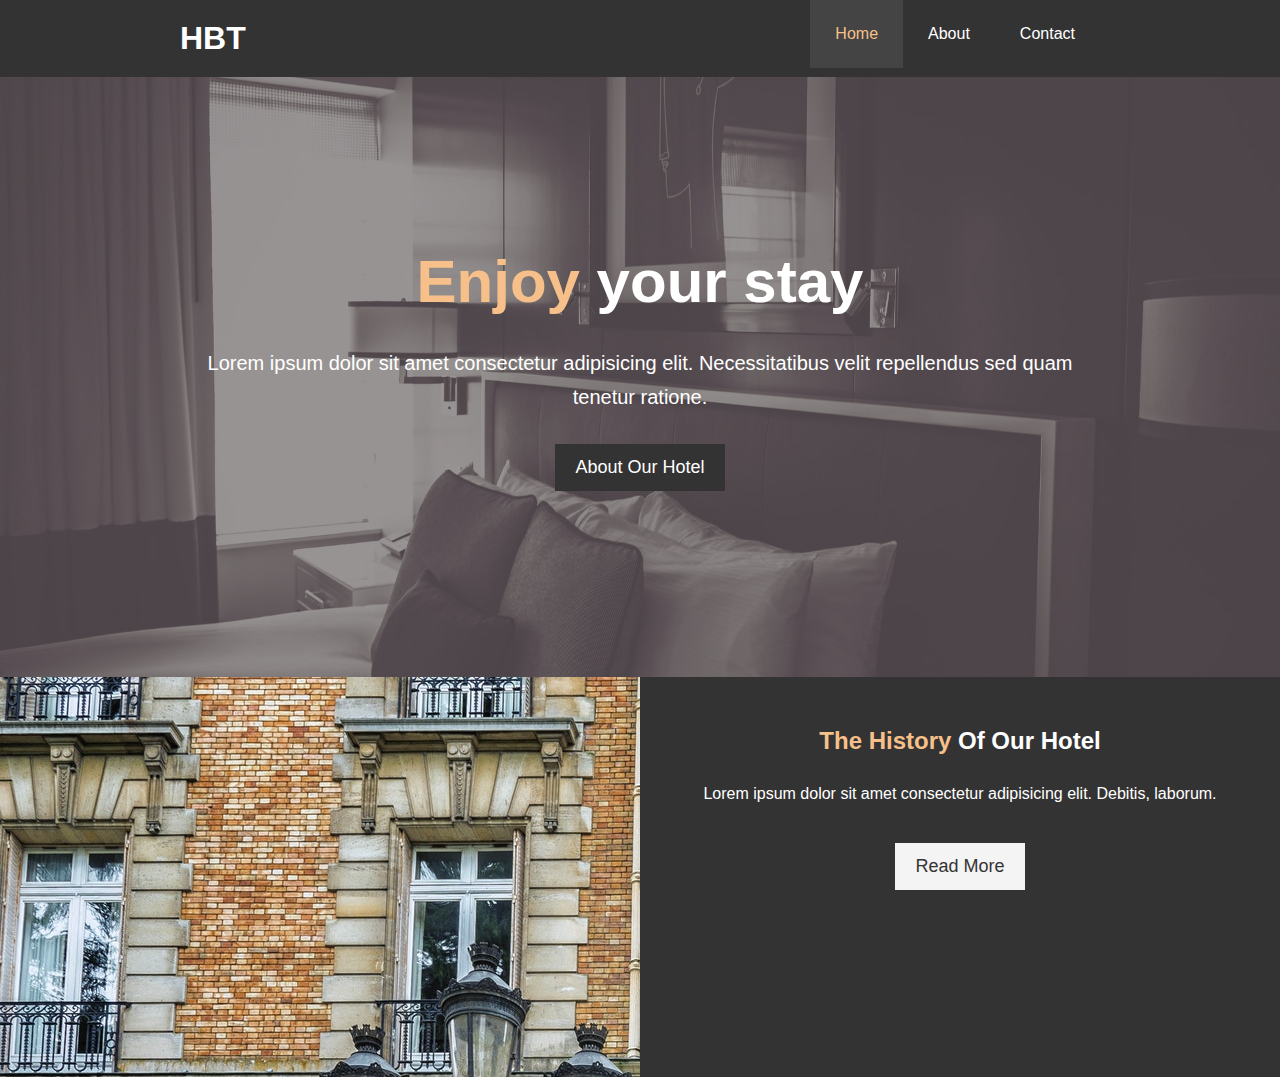
==== index.html @ 53946600 "index page navbar buttons and info" ====
<!DOCTYPE html>
<html lang="en">
<head>
    <meta charset="UTF-8">
    <meta http-equiv="X-UA-Compatible" content="IE=edge">
    <meta name="viewport" content="width=device-width, initial-scale=1.0">
    <meta name="discription" content="Welcome to the most 
    extraordinary hotel in Boston">
    <meta name="keywords" content="Hotel, boston hotel, new england hotel">
    <link rel="stylesheet" href="css/style.css">
    <title>Hotel BT | </title>
</head>
<body>
    <header>
        <nav id="navbar">
            <div class="container">
                <h1 id="logo"><a href="index.hmtl">HBT</a></h1>
                <ul id="menu">
                <li><a class="current" href="index.html">Home</a></li>
                <li><a href="about.html">About</a></li>
                <li><a href="contact.html">Contact</a></li>
                </ul>
            </div>            
        </nav>
        <div id="showcase">
            <div class="container">
                <div class="showcase-content">
                    <h1><span class="text-primary">Enjoy</span> your stay</h1>
                    <p class="lead">Lorem ipsum dolor sit amet consectetur 
                        adipisicing elit. Necessitatibus velit 
                        repellendus sed quam tenetur ratione.</p>
                    <a class="btn" href="about.html">About Our Hotel</a>

                </div>
            </div>
        </div>
    </header>

    <section id="home-info" class="bg-dark">
        <div class="info-img"></div>
        <div class="info-content">
            <h2><span class="text-primary">The History</span>
                Of Our Hotel
            </h2>
            <p>Lorem ipsum dolor sit amet
                consectetur adipisicing elit.
                Debitis, laborum.
            </p>
            <a href="about.html" class="btn btn-light">Read More</a>
        </div>
    </section>
    
</body>
</html>
---- css/style.css ----
/* CSS Reset */
*{
    margin:0;
    padding:0;
    box-sizing:border-box;
}
/* Main Styling */
html, body{
font-family: 'Segoe UI', Tahoma, Geneva, Verdana, sans-serif;
line-height-step: 1.7em;

}
a{
    text-decoration: none;
    color:#333;
}
h1,h2,h3{
    padding-bottom:20px;
}
p{
    margin:10px 0;
}
/* Utility Class */
.container{
    margin:auto;
    max-width:960px;
    overflow:auto;
    padding: 0 20px;
}
.text-primary{
color:#f7c08a;
}
.lead{
    font-size:20px;
}
.btn{
    display:inline-block;
    font-size: 18px;
    color:#fff;
    background:#333;
    padding: 13px 20px;
    border:none;
    cursor:pointer;
}
.btn:hover{
    background:#f7c08a;
}
.btn-light{
    background: #f4f4f4;
    color:#333;
}
.bg-dark{
    background:#333 ;
    color:#fff;
}
.bg-light{
    background:#fff ;
    color:#333;
}
.bg-primary{
    background:#333 ;
    color:#f7c08a;
}
/* Navbar */
#navbar{
    background: #333;
    color:#fff;
    overflow:auto;
}
#navbar a{
    color:#fff;
}
#navbar #logo{
    float: left;
    padding-top:20px;
}
#navbar #menu{
    list-style: none;
    float:right;

}
#navbar #menu li{
    float:left;
}
#navbar #menu li a{
    display:block;
    padding: 25px;
    text-align: center;
}
#navbar #menu li a:hover,
#navbar #menu li a.current{
    background: #444;
    color:#f7c08a;

}
/* Showcase */
#showcase{
    background: url('../img/showcase.jpg') no-repeat center center/cover;
    height: 600px;
}
#showcase .showcase-content{
    color:#fff;
    text-align:center;
    padding-top:170px;

}
#showcase .showcase-content h1{
    font-size:60px;
    

}
#showcase .showcase-content p{
    padding-bottom:20px;
    line-height: 1.7em;
}

/* Home Info */
#home-info{
    height: 400px;
    }

#home-info .info-img{
    float: left;
    width:50%;
    background:url('../img/photo-1.jpg') no-repeat;
    min-height: 100%;
}
#home-info .info-content{
    float:right;
    width:50%;
    height:100%;
    text-align: center;
    padding:50px 30px;
    overflow: hidden;
}
#home-info .info-content p{
    padding-bottom:30px;
}
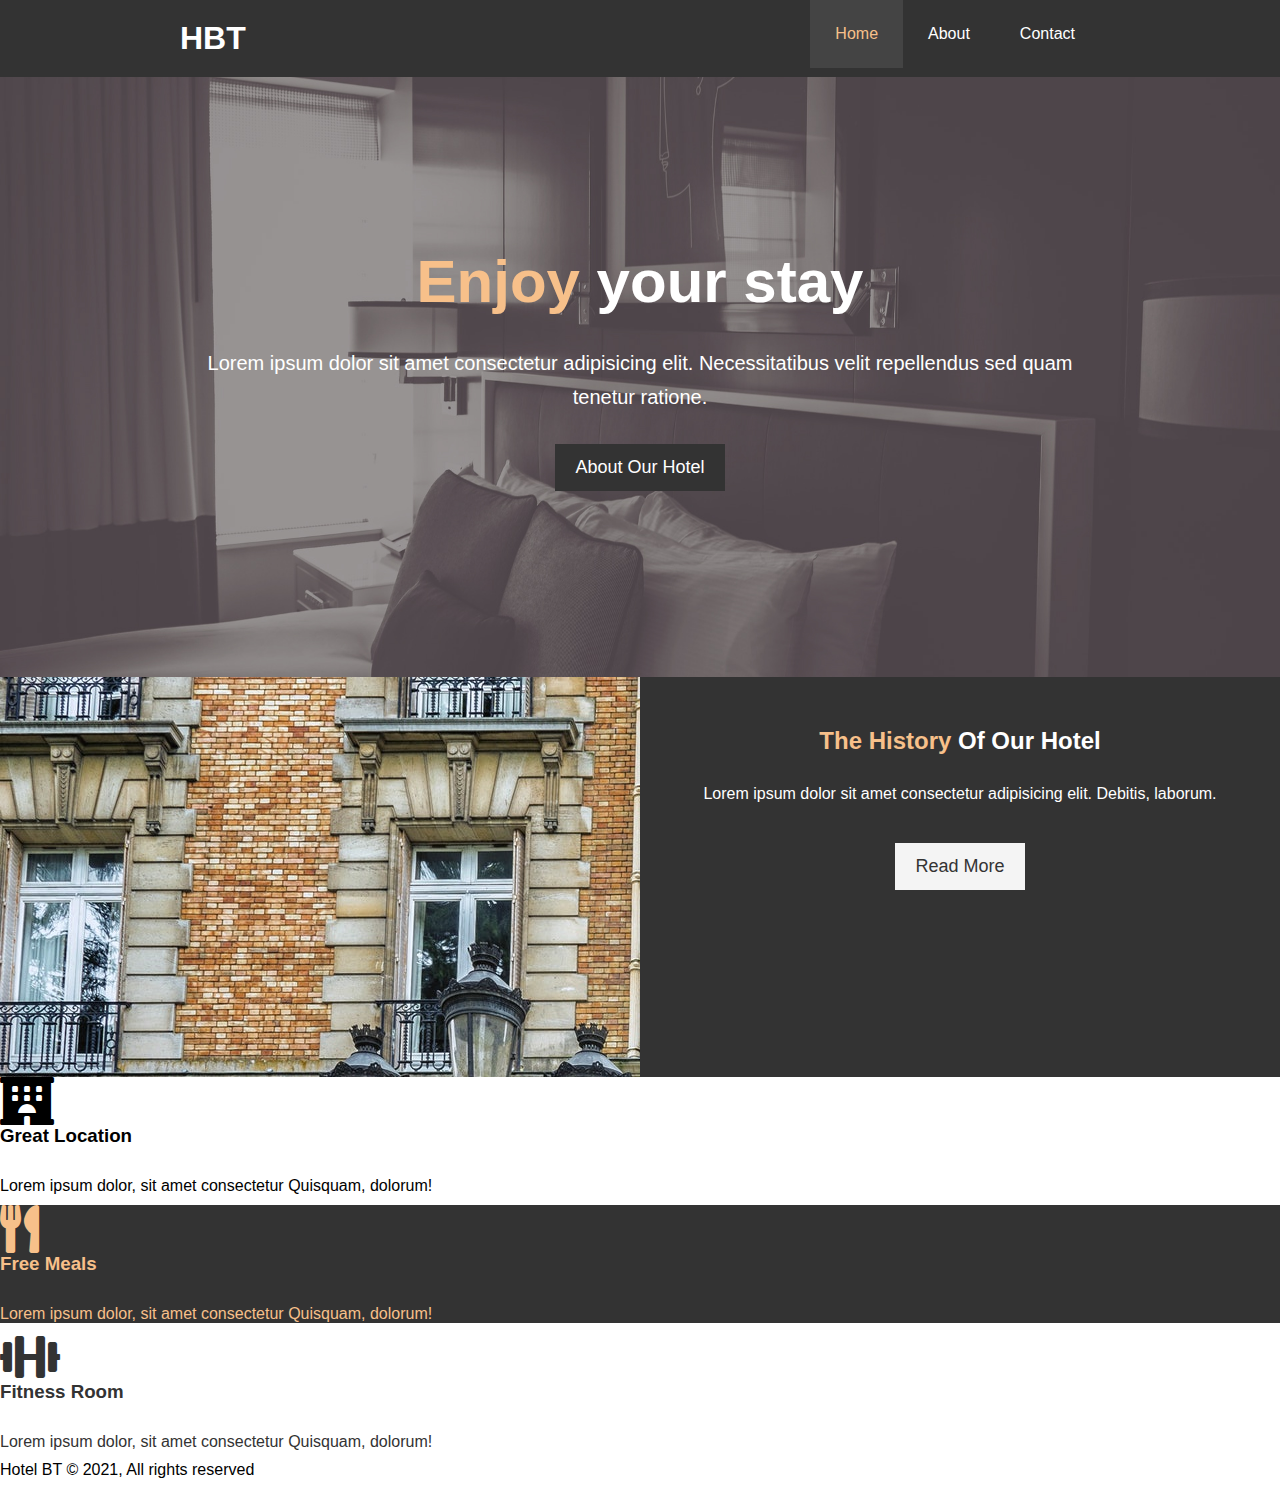
==== commit b5887bcf: "index page completed - added footer and icons" ====
--- a/index.html
+++ b/index.html
@@ -8,6 +8,7 @@
     extraordinary hotel in Boston">
     <meta name="keywords" content="Hotel, boston hotel, new england hotel">
     <link rel="stylesheet" href="css/style.css">
+    <link rel="stylesheet" href="./css/all.css">
     <title>Hotel BT | </title>
 </head>
 <body>
@@ -49,6 +50,34 @@
             <a href="about.html" class="btn btn-light">Read More</a>
         </div>
     </section>
+    <section id="features">
+        
+        <div class="box">
+            <i class="fas fa-hotel fa-3x"></i>
+            <h3>Great Location</h3>
+            <p>Lorem ipsum dolor, sit amet consectetur 
+                Quisquam, dolorum!
+            </p>
+        </div>
+        <div class="box bg-primary">
+            <i class="fas fa-utensils fa-3x"></i>
+            <h3>Free Meals</h3>
+            <p>Lorem ipsum dolor, sit amet consectetur 
+                Quisquam, dolorum!
+            </p>
+        </div>
+        <div class="box bg-light">
+            <i class="fas fa-dumbbell fa-3x"></i>
+            <h3>Fitness Room</h3>
+            <p>Lorem ipsum dolor, sit amet consectetur 
+                 Quisquam, dolorum!
+            </p>
+        </div>
+    </section>
+    <div class="clr"></div>
+    <footer id="main-footer">
+        <p>Hotel BT &copy; 2021, All rights reserved</p>
+    </footer>
     
 </body>
 </html>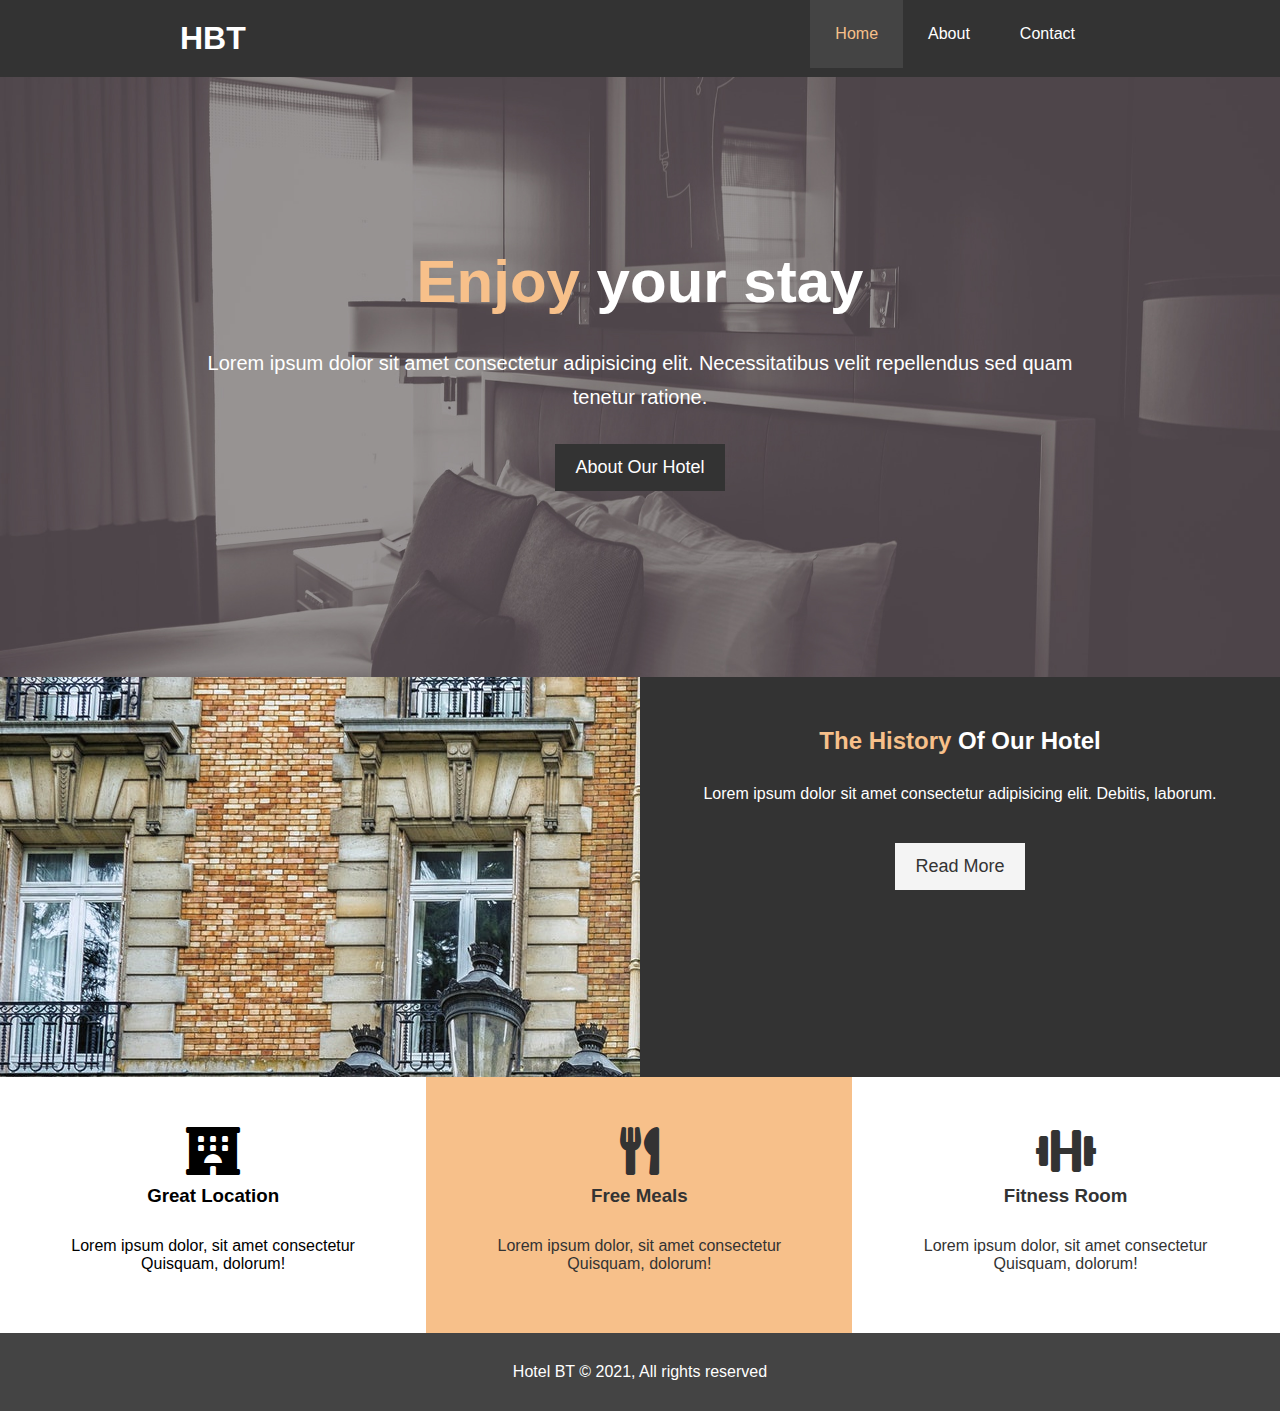
==== commit 011eee53: "about page added" ====
--- a/index.html
+++ b/index.html
@@ -9,7 +9,7 @@
     <meta name="keywords" content="Hotel, boston hotel, new england hotel">
     <link rel="stylesheet" href="css/style.css">
     <link rel="stylesheet" href="./css/all.css">
-    <title>Hotel BT | </title>
+    <title>Hotel BT | Welcome </title>
 </head>
 <body>
     <header>
--- a/css/style.css
+++ b/css/style.css
@@ -58,8 +58,26 @@
     color:#333;
 }
 .bg-primary{
-    background:#333 ;
-    color:#f7c08a;
+    background:#f7c08a ;
+    color:#333;
+}
+.clr{
+    clear:both;
+}
+.l-heading{
+    font-size: 40px;;
+}
+
+/* Padding */
+
+.py-1{
+    padding:10px 0;    
+}
+.py-2{
+    padding:20px 0;
+}
+.py-3{
+    padding:30px 0;
 }
 /* Navbar */
 #navbar{
@@ -136,3 +154,64 @@
 #home-info .info-content p{
     padding-bottom:30px;
 }
+
+/* Features */
+.box{
+    float:left;
+    width:33.3%;
+    padding:50px;
+    text-align:center;
+
+}
+.box i{
+    margin-bottom: 10px;
+}
+/* About-info */
+#about-info .info-right{
+    float:right;
+    width:50%;
+    min-height:100%;
+    
+}
+#about-info .info-right img{
+    display:block;
+    margin:auto;
+    width: 80%;
+    border-radius:50%;
+}
+#about-info .info-left{
+    float:left;
+    width:50%;
+    min-height:100%;;
+}
+/* Testemonial */
+#testemonials{
+    height: 600px;
+    background:url('../img/test-bg.jpg') no-repeat center center/cover;
+    padding-top:100px;
+}
+#testemonials  h2{
+    color: #fff;
+    text-align: center;
+    padding-bottom: 40px;
+}
+#testemonials .testemonials{
+    padding:20px;
+    margin-bottom: 40px;
+    border-radius: 5px;
+    opacity: 0.87;
+}
+#testemonials .testemonials img{
+    float:left;
+    width:100px;
+    margin-right:15px;
+    border-radius: 50%;;
+}
+/* Footer */
+#main-footer{
+    text-align:center;
+    background:#444;
+    color:#fff;
+    padding:20px;
+
+}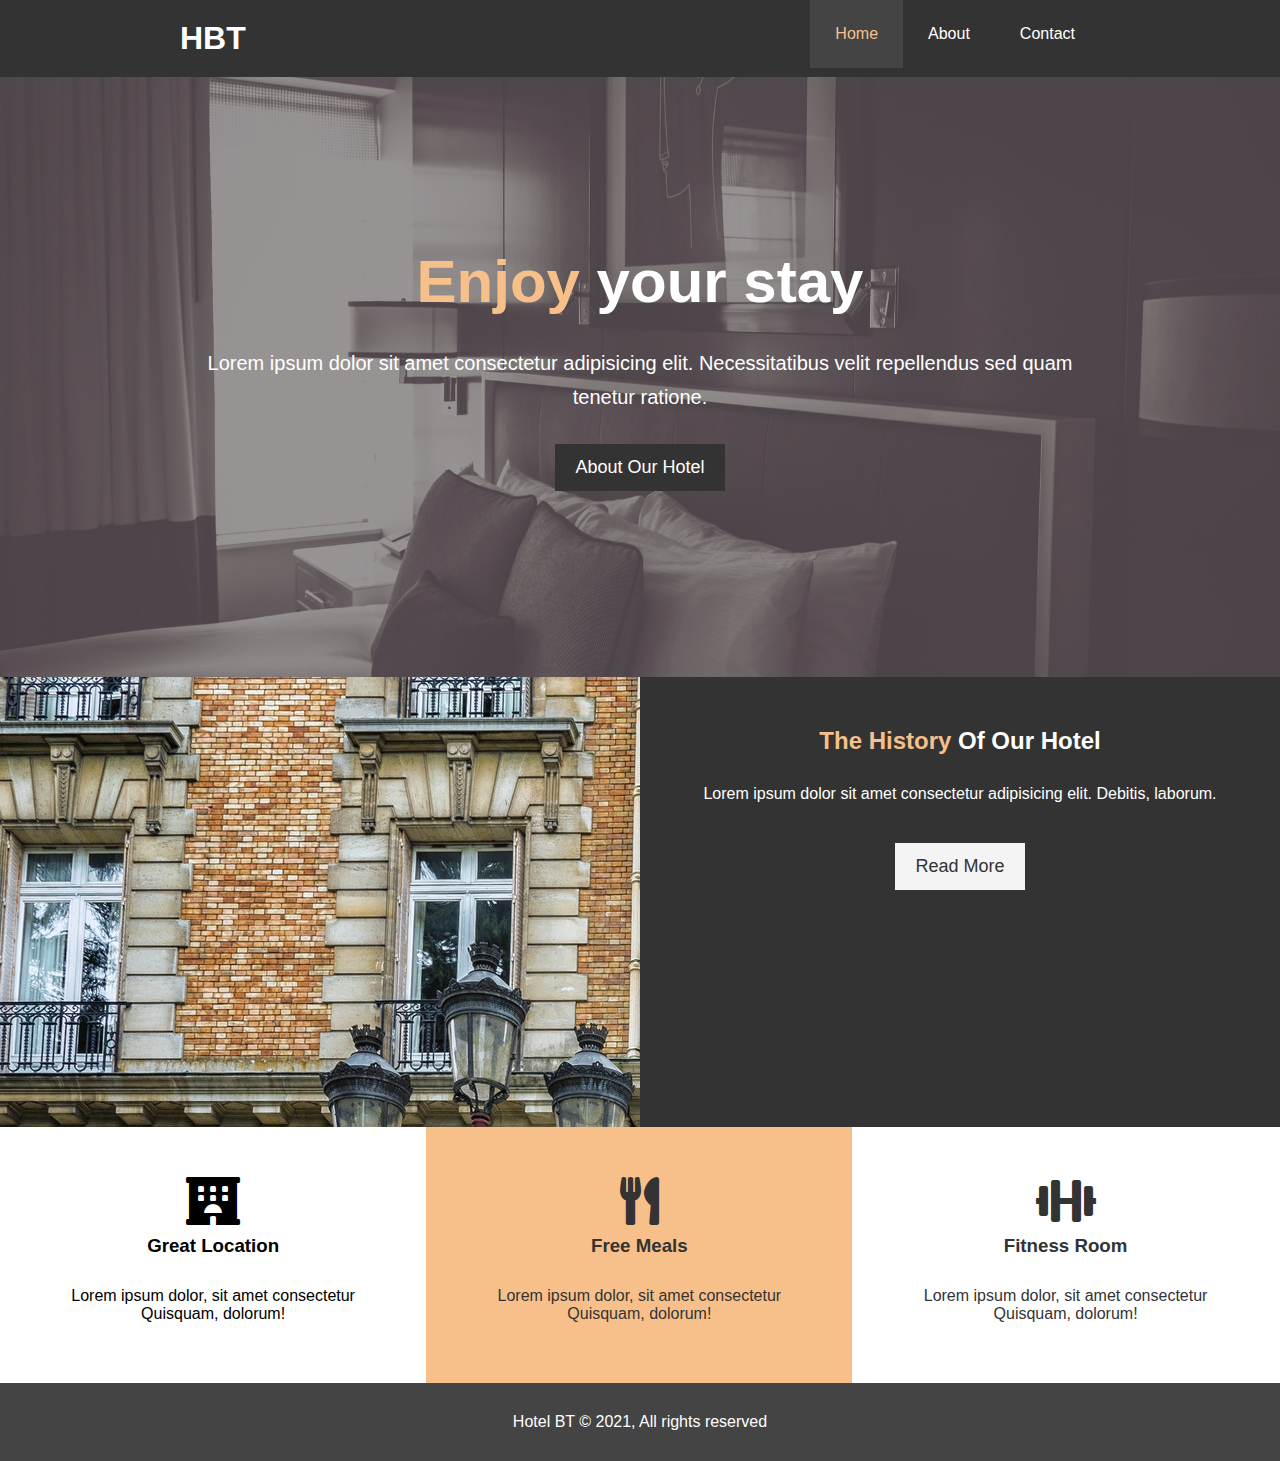
==== commit 23c6db55: "added media queries and responsive design" ====
--- a/index.html
+++ b/index.html
@@ -9,13 +9,15 @@
     <meta name="keywords" content="Hotel, boston hotel, new england hotel">
     <link rel="stylesheet" href="css/style.css">
     <link rel="stylesheet" href="./css/all.css">
+    <link rel="stylesheet" media="screen and (max-width: 768px)" href="./css/mobile.css">
+    <link rel="stylesheet" media="screen and (max-height: 500px)" href="./css/mobile.css">
     <title>Hotel BT | Welcome </title>
 </head>
 <body>
     <header>
         <nav id="navbar">
             <div class="container">
-                <h1 id="logo"><a href="index.hmtl">HBT</a></h1>
+                <h1 id="logo"><a href="index.html">HBT</a></h1>
                 <ul id="menu">
                 <li><a class="current" href="index.html">Home</a></li>
                 <li><a href="about.html">About</a></li>
--- a/css/style.css
+++ b/css/style.css
@@ -65,7 +65,8 @@
     clear:both;
 }
 .l-heading{
-    font-size: 40px;;
+    font-size: 40px;
+    line-height: 1.2;
 }
 
 /* Padding */
@@ -134,7 +135,7 @@
 
 /* Home Info */
 #home-info{
-    height: 400px;
+    height: 450px;
     }
 
 #home-info .info-img{
@@ -196,7 +197,8 @@
     padding-bottom: 40px;
 }
 #testemonials .testemonials{
-    padding:20px;
+    padding:40px;
+    
     margin-bottom: 40px;
     border-radius: 5px;
     opacity: 0.87;
@@ -206,6 +208,28 @@
     width:100px;
     margin-right:15px;
     border-radius: 50%;;
+}
+/* Contact Form */
+#contact-form .form-group{
+    margin-bottom: 20px;
+}
+#contact-form label{
+    display: block;
+    margin-bottom: 5px;
+}
+#contact-form input,
+#contact-form textarea{
+    width: 100%;
+    padding: 10px;
+    border: 1px #ddd solid;
+}
+#contact-form textarea{
+    height:200px;
+}
+#contact-form input:focus,
+#contact-form textarea:focus{
+    outline:none;
+    border-color:#f7c08a;
 }
 /* Footer */
 #main-footer{
--- a/css/mobile.css
+++ b/css/mobile.css
@@ -0,0 +1,61 @@
+#navbar #logo{
+    float: none;
+    text-align: center;
+}
+#navbar #menu, #navbar #menu li{
+    float: none;
+}
+#navbar #menu li a{
+    padding: 10px;
+    border-bottom: #444 dotted 1px;
+}
+
+/* Showcase */
+#showcase{
+    height:100%;
+    }
+    #showcase .showcase-content{
+        padding-top: 70px;
+        padding-bottom:30px;
+    }
+
+/* Home info */
+
+#home-info .info-img{
+    display: none;
+}
+#home-info .info-content{
+    float:none;
+    width:100%;
+    height:100%;
+   
+}
+/* Boxes */
+.box{
+    float:none;
+    width: 100%
+}
+/* About */
+#about-info .info-right,
+#about-info .info-left{
+    float:none;
+    width:100%;
+}
+#about-info .info-right{
+    margin-top:30px;
+}
+.l-heading{
+    text-align:center;
+}
+
+/* About | Testemonials */
+#testemonials .testemonials img{
+    width:80px;
+}
+#testemonials .testemonials{
+    padding: 40px;
+}
+/* Contact */
+#contact-info .box{
+    border-bottom: #444 dotted 1px;
+}--- a/css/mobile.css
+++ b/css/mobile.css
@@ -0,0 +1,61 @@
+#navbar #logo{
+    float: none;
+    text-align: center;
+}
+#navbar #menu, #navbar #menu li{
+    float: none;
+}
+#navbar #menu li a{
+    padding: 10px;
+    border-bottom: #444 dotted 1px;
+}
+
+/* Showcase */
+#showcase{
+    height:100%;
+    }
+    #showcase .showcase-content{
+        padding-top: 70px;
+        padding-bottom:30px;
+    }
+
+/* Home info */
+
+#home-info .info-img{
+    display: none;
+}
+#home-info .info-content{
+    float:none;
+    width:100%;
+    height:100%;
+   
+}
+/* Boxes */
+.box{
+    float:none;
+    width: 100%
+}
+/* About */
+#about-info .info-right,
+#about-info .info-left{
+    float:none;
+    width:100%;
+}
+#about-info .info-right{
+    margin-top:30px;
+}
+.l-heading{
+    text-align:center;
+}
+
+/* About | Testemonials */
+#testemonials .testemonials img{
+    width:80px;
+}
+#testemonials .testemonials{
+    padding: 40px;
+}
+/* Contact */
+#contact-info .box{
+    border-bottom: #444 dotted 1px;
+}